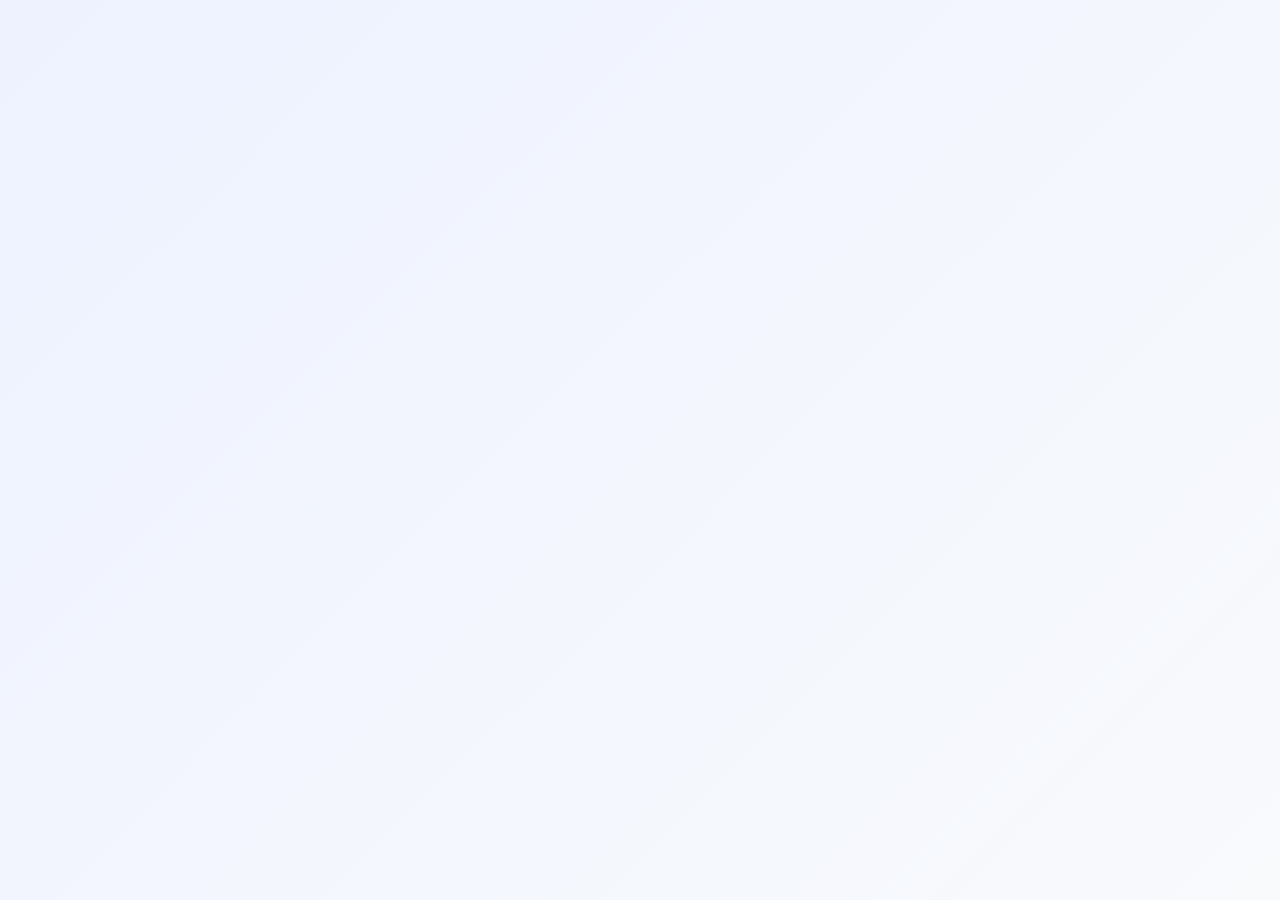
==== index.html @ cfef335a "JS & UI optimizations" ====
<!DOCTYPE html>
<html lang="en">
<head>
  <meta charset="UTF-8">
  <meta name="viewport" content="width=device-width, initial-scale=1.0">
  <meta name="referrer" content="strict-origin-when-cross-origin">
  <meta http-equiv="Content-Security-Policy" content="default-src 'self'; script-src 'self' 'unsafe-inline' https://cdn.jsdelivr.net; style-src 'self' 'unsafe-inline' https://cdn.jsdelivr.net; connect-src 'self' https://hirgkfhklwtbiajpxhaw.supabase.co; img-src 'self' data:; font-src 'self' data:; object-src 'none'; base-uri 'self'; frame-ancestors 'none';">
  <title>PAN Sorter - Entry</title>
  <link rel="stylesheet" href="style.css">
  <link rel="stylesheet" href="https://cdn.jsdelivr.net/npm/flatpickr/dist/flatpickr.min.css">
</head>
<body>

  <div id="authGuard" style="display: none;">
    <nav class="nav">
      <div class="nav-links">
        <a href="quick-entry.html">
          <svg width="18" height="18" viewBox="0 0 24 24" fill="none" stroke="currentColor" stroke-width="2" stroke-linecap="round" stroke-linejoin="round">
            <polygon points="13 2 3 14 12 14 11 22 21 10 12 10 13 2"/>
          </svg>
          Quick Entry
        </a>
        <a href="index.html" class="active">
          <svg width="18" height="18" viewBox="0 0 24 24" fill="none" stroke="currentColor" stroke-width="2" stroke-linecap="round" stroke-linejoin="round">
            <path d="M14 2H6a2 2 0 0 0-2 2v16a2 2 0 0 0 2 2h12a2 2 0 0 0 2-2V8z"/>
            <polyline points="14 2 14 8 20 8"/>
            <line x1="16" y1="13" x2="8" y2="13"/>
            <line x1="16" y1="17" x2="8" y2="17"/>
            <polyline points="10 9 9 9 8 9"/>
          </svg>
          Full Entry
        </a>
        <a href="display.html">
          <svg width="18" height="18" viewBox="0 0 24 24" fill="none" stroke="currentColor" stroke-width="2" stroke-linecap="round" stroke-linejoin="round">
            <path d="M3 3v18h18"/>
            <path d="M7 16v-3"/>
            <path d="M12 16v-7"/>
            <path d="M17 16V8"/>
          </svg>
          Display
        </a>
      </div>
      <button class="nav-logout" id="logoutBtn">
        <svg width="18" height="18" viewBox="0 0 24 24" fill="none" stroke="currentColor" stroke-width="2" stroke-linecap="round" stroke-linejoin="round">
          <path d="M9 21H5a2 2 0 0 1-2-2V5a2 2 0 0 1 2-2h4"/>
          <polyline points="16 17 21 12 16 7"/>
          <line x1="21" y1="12" x2="9" y2="12"/>
        </svg>
        Logout
      </button>
    </nav>

    <div class="container">
      <div class="card">
        <h1 class="card-title">
          <span class="icon-container">
            <svg width="40" height="40" viewBox="0 0 24 24" fill="none" stroke="#4F46E5" stroke-width="2" stroke-linecap="round" stroke-linejoin="round">
              <path d="M14 2H6a2 2 0 0 0-2 2v16a2 2 0 0 0 2 2h12a2 2 0 0 0 2-2V8z"/>
              <polyline points="14 2 14 8 20 8"/>
              <path d="m12 18 4-4"/>
              <path d="m9 15 3 3-3 3-3-3z"/>
            </svg>
          </span>
          <span class="title-group">
            <span class="title-main">New Entry</span>
            <span class="title-sub">Enter PAN details below</span>
          </span>
        </h1>

        <form id="entryForm">
          <div class="form-row">
            <div class="form-group autocomplete-group">
              <label for="panNumber">PAN Number</label>
              <div class="input-icon-wrapper">
                <svg class="input-icon" width="20" height="20" viewBox="0 0 24 24" fill="none" stroke="currentColor" stroke-width="2" stroke-linecap="round" stroke-linejoin="round">
                  <rect x="1" y="4" width="22" height="16" rx="2" ry="2"/>
                  <line x1="1" y1="10" x2="23" y2="10"/>
                </svg>
                <input type="text" id="panNumber" placeholder="ABCDE1234F" maxlength="10" required autocomplete="off">
              </div>
              <div id="panDropdown" class="autocomplete-dropdown"></div>
            </div>
            <div class="form-group">
              <label for="name">Organization / Individual Name</label>
              <div class="input-icon-wrapper">
                <svg class="input-icon" width="20" height="20" viewBox="0 0 24 24" fill="none" stroke="currentColor" stroke-width="2" stroke-linecap="round" stroke-linejoin="round">
                  <path d="M6 22V4a2 2 0 0 1 2-2h8a2 2 0 0 1 2 2v18Z"/>
                  <path d="M6 12H4a2 2 0 0 0-2 2v6a2 2 0 0 0 2 2h2"/>
                  <path d="M18 9h2a2 2 0 0 1 2 2v9a2 2 0 0 1-2 2h-2"/>
                  <path d="M10 6h4"/>
                  <path d="M10 10h4"/>
                  <path d="M10 14h4"/>
                  <path d="M10 18h4"/>
                </svg>
                <input type="text" id="name" placeholder="Full name or organization" required>
              </div>
            </div>
          </div>

          <div class="form-row">
            <div class="form-group">
              <label for="date">Date of Entry</label>
              <div class="input-icon-wrapper">
                <svg class="input-icon" width="20" height="20" viewBox="0 0 24 24" fill="none" stroke="currentColor" stroke-width="2" stroke-linecap="round" stroke-linejoin="round">
                  <path d="M8 2v4"/>
                  <path d="M16 2v4"/>
                  <rect x="3" y="4" width="18" height="18" rx="2"/>
                  <path d="M3 10h18"/>
                  <path d="M8 14h.01"/>
                  <path d="M12 14h.01"/>
                  <path d="M16 14h.01"/>
                  <path d="M8 18h.01"/>
                  <path d="M12 18h.01"/>
                  <path d="M16 18h.01"/>
                </svg>
                <input type="text" id="date" placeholder="16/07/2026" required>
                <button type="button" id="dateToggle" class="input-icon-right" aria-label="Toggle calendar">
                  <svg width="20" height="20" viewBox="0 0 24 24" fill="none" stroke="currentColor" stroke-width="2" stroke-linecap="round" stroke-linejoin="round">
                    <polyline points="6 9 12 15 18 9"/>
                  </svg>
                </button>
              </div>
            </div>
            <div class="form-group">
              <label for="amount">Amount (₹)</label>
              <div class="input-icon-wrapper">
                <svg class="input-icon" width="20" height="20" viewBox="0 0 24 24" fill="none" stroke="currentColor" stroke-width="2" stroke-linecap="round" stroke-linejoin="round">
                  <circle cx="12" cy="12" r="10"/>
                  <path d="M8 8h8"/>
                  <path d="M8 14h5"/>
                  <path d="M11 8v8"/>
                </svg>
                <input type="number" id="amount" placeholder="0.00" min="0" step="0.01" required>
              </div>
              <span class="field-hint">Amount in INR (₹)</span>
            </div>
          </div>

          <div class="form-row">
            <div class="form-group">
              <label for="taxAmount">Tax (%)</label>
              <div class="input-icon-wrapper">
                <svg class="input-icon" width="20" height="20" viewBox="0 0 24 24" fill="none" stroke="currentColor" stroke-width="2" stroke-linecap="round" stroke-linejoin="round">
                  <path d="M4 2v20l2-1 2 1 2-1 2 1 2-1 2 1 2-1 2 1V2l-2 1-2-1-2 1-2-1-2 1-2-1-2 1Z"/>
                  <path d="M8 7h8"/>
                  <path d="M8 11h5"/>
                  <path d="M8 15h2"/>
                </svg>
                <input type="number" id="taxAmount" placeholder="0.00" min="0" step="0.01" required>
              </div>
            </div>
            <div class="form-group">
              <label for="deductionPercent">Deduction (%)</label>
              <div class="input-icon-wrapper">
                <svg class="input-icon" width="20" height="20" viewBox="0 0 24 24" fill="none" stroke="currentColor" stroke-width="2" stroke-linecap="round" stroke-linejoin="round">
                  <circle cx="12" cy="12" r="10"/>
                  <path d="m15 9-6 6"/>
                  <path d="M9.5 9.5h.01"/>
                  <path d="M14.5 14.5h.01"/>
                </svg>
                <input type="number" id="deductionPercent" placeholder="0" min="0" max="100" step="0.01" required>
              </div>
              <span class="field-hint">Percentage value</span>
            </div>
          </div>

          <button type="submit" class="btn btn-primary" id="submitBtn" style="margin-top: 0.5rem;">
            <svg width="20" height="20" viewBox="0 0 24 24" fill="none" stroke="currentColor" stroke-width="2" stroke-linecap="round" stroke-linejoin="round">
              <path d="M19 21H5a2 2 0 0 1-2-2V5a2 2 0 0 1 2-2h11l5 5v11a2 2 0 0 1-2 2z"/>
              <polyline points="17 21 17 13 7 13 7 21"/>
              <polyline points="7 3 7 8 15 8"/>
            </svg>
            Submit Entry
          </button>
        </form>
      </div>
    </div>

    <div id="toast" class="toast"></div>
  </div>

  <script src="https://cdn.jsdelivr.net/npm/flatpickr"></script>
  <script type="module">
    import { supabase } from './supabase-config.js';

    // Auth guard
    const { data: { session } } = await supabase.auth.getSession();
    if (!session) {
      window.location.href = 'login.html?redirect=index.html';
    }

    const form = document.getElementById('entryForm');
    const submitBtn = document.getElementById('submitBtn');
    const toast = document.getElementById('toast');

    document.getElementById('authGuard').style.display = 'block';
    let datePicker = flatpickr('#date', {
      dateFormat: 'd/m/Y',
      allowInput: true,
      disableMobile: true
    });

    document.getElementById('dateToggle').addEventListener('click', function () {
      datePicker.toggle();
    });

    const panInput = document.getElementById('panNumber');
    const nameInput = document.getElementById('name');
    const panDropdown = document.getElementById('panDropdown');

    let debounceTimer;
    let selectedFromDropdown = false;
    const nameCache = {};

    function cacheEntry(pan, name) {
      nameCache[pan.toUpperCase()] = name;
    }

    async function fetchSuggestions(text) {
      const { data } = await supabase
        .from('entries')
        .select('pan_number, name')
        .ilike('pan_number', `%${text}%`)
        .order('pan_number', { ascending: true })
        .limit(10);

      const items = data || [];
      items.forEach(function (item) {
        cacheEntry(item.pan_number, item.name);
      });

      return items;
    }

    function renderDropdown(items) {
      if (items.length === 0) {
        panDropdown.classList.remove('show');
        return;
      }

      let html = '';
      items.forEach(function (item) {
        cacheEntry(item.pan_number, item.name);
        html += '<div class="dropdown-item" data-pan="' + item.pan_number + '" data-name="' + escapeHtml(item.name) + '">';
        html += '<span class="dropdown-pan">' + item.pan_number + '</span>';
        html += '<span class="dropdown-name">' + escapeHtml(item.name) + '</span>';
        html += '</div>';
      });

      panDropdown.innerHTML = html;
      panDropdown.classList.add('show');
    }

    panInput.addEventListener('input', function () {
      clearTimeout(debounceTimer);
      selectedFromDropdown = false;

      const text = panInput.value.trim().toUpperCase();
      panInput.value = text;

      if (!text) {
        panDropdown.classList.remove('show');
        return;
      }

      debounceTimer = setTimeout(async function () {
        const items = await fetchSuggestions(text);
        renderDropdown(items);
      }, 200);
    });

    panDropdown.addEventListener('mousedown', function (e) {
      const item = e.target.closest('.dropdown-item');
      if (!item) return;

      e.preventDefault();

      selectedFromDropdown = true;
      panInput.value = item.dataset.pan;
      nameInput.value = item.dataset.name;
      panDropdown.classList.remove('show');

      nameInput.focus();
    });

    panInput.addEventListener('blur', function () {
      setTimeout(function () {
        panDropdown.classList.remove('show');
      }, 200);

      if (selectedFromDropdown) return;

      const pan = panInput.value.trim().toUpperCase();
      if (!pan) return;

      panInput.value = pan;

      if (!isValidPAN(pan)) return;

      if (nameCache[pan]) {
        nameInput.value = nameCache[pan];
        return;
      }

      supabase
        .from('entries')
        .select('name')
        .eq('pan_number', pan)
        .order('created_at', { ascending: false })
        .limit(1)
        .then(function ({ data }) {
          if (data && data.length > 0) {
            const fetchedName = data[0].name;
            nameInput.value = fetchedName;
            cacheEntry(pan, fetchedName);
          }
        });
    });

    panInput.addEventListener('keydown', function (e) {
      if (e.key === 'Escape') {
        panDropdown.classList.remove('show');
      }
    });

    document.addEventListener('click', function (e) {
      if (!e.target.closest('.autocomplete-group')) {
        panDropdown.classList.remove('show');
      }
    });

    function escapeHtml(text) {
      const div = document.createElement('div');
      div.textContent = text;
      return div.innerHTML;
    }

    function showToast(message, type) {
      toast.textContent = message;
      toast.className = 'toast ' + type + ' show';
      setTimeout(function () {
        toast.classList.remove('show');
      }, 3000);
    }

    function setLoading(isLoading) {
      if (isLoading) {
        submitBtn.disabled = true;
        submitBtn.innerHTML = '<span class="spinner"></span> Submitting...';
      } else {
        submitBtn.disabled = false;
        submitBtn.innerHTML = 'Submit Entry';
      }
    }

    function isValidPAN(pan) {
      return /^[A-Z]{5}[0-9]{4}[A-Z]{1}$/.test(pan.toUpperCase());
    }

    form.addEventListener('submit', async function (e) {
      e.preventDefault();

      const pan = document.getElementById('panNumber').value.trim().toUpperCase();
      const name = document.getElementById('name').value.trim();
      const date = document.getElementById('date').value;
      const dateParts = date.split('/');
      const dbDate = dateParts.length === 3 ? dateParts[2] + '-' + dateParts[1] + '-' + dateParts[0] : date;
      const amount = parseFloat(document.getElementById('amount').value);
      const taxAmount = parseFloat(document.getElementById('taxAmount').value);
      const deductionPercent = parseFloat(document.getElementById('deductionPercent').value);

      if (!isValidPAN(pan)) {
        showToast('Invalid PAN format. Expected: 5 letters + 4 digits + 1 letter (e.g. ABCDE1234F)', 'error');
        return;
      }

      if (!name) {
        showToast('Please enter a name.', 'error');
        return;
      }

      if (!date) {
        showToast('Please select a date.', 'error');
        return;
      }

      if (isNaN(amount) || amount < 0) {
        showToast('Please enter a valid amount.', 'error');
        return;
      }

      if (isNaN(taxAmount) || taxAmount < 0) {
        showToast('Please enter a valid tax amount.', 'error');
        return;
      }

      if (isNaN(deductionPercent) || deductionPercent < 0 || deductionPercent > 100) {
        showToast('Deduction % must be between 0 and 100.', 'error');
        return;
      }

      setLoading(true);

      const { data: skeletons } = await supabase
        .from('entries')
        .select('id')
        .is('date', null)
        .eq('pan_number', pan)
        .order('created_at', { ascending: false })
        .limit(1);

      let error;
      if (skeletons && skeletons.length > 0) {
        ({ error } = await supabase
          .from('entries')
          .update({ date: dbDate, amount: amount, tax_amount: taxAmount, deduction_percentage: deductionPercent })
          .eq('id', skeletons[0].id));
      } else {
        ({ error } = await supabase
          .from('entries')
          .insert({ pan_number: pan, name: name, date: dbDate, amount: amount, tax_amount: taxAmount, deduction_percentage: deductionPercent }));
      }

      setLoading(false);

      if (error) {
        console.error('Error adding entry:', error);
        showToast('Failed to save: ' + error.message, 'error');
      } else {
        cacheEntry(pan, name);
        showToast('Entry saved successfully!', 'success');
        form.reset();
        datePicker.setDate(new Date());
      }
    });

    document.getElementById('logoutBtn').addEventListener('click', async function () {
      await supabase.auth.signOut();
      window.location.href = 'login.html';
    });
  </script>
</body>
</html>
---- style.css ----
* {
  margin: 0;
  padding: 0;
  box-sizing: border-box;
}

body {
  font-family: 'Segoe UI', system-ui, -apple-system, sans-serif;
  background: linear-gradient(135deg, #eef2ff 0%, #f8fafc 100%);
  min-height: 100vh;
  color: #1e293b;
  padding: 2rem;
}

.nav {
  max-width: 900px;
  margin: 0 auto 2rem;
  display: flex;
  gap: 1rem;
  align-items: center;
  flex-wrap: wrap;
}

.nav-links {
  display: flex;
  gap: 1rem;
  margin: 0 auto;
}

.nav-logout {
  display: inline-flex;
  align-items: center;
  gap: 6px;
  padding: 0.5rem 1.25rem;
  border-radius: 8px;
  font-weight: 600;
  font-size: 0.9rem;
  color: #dc2626;
  background: #fff;
  border: 1.5px solid #fecaca;
  text-decoration: none;
  cursor: pointer;
  transition: all 0.2s;
  font-family: inherit;
}

.nav-logout:hover {
  background: #fef2f2;
  border-color: #dc2626;
}

.nav a {
  text-decoration: none;
  padding: 0.75rem 2rem;
  border-radius: 8px;
  font-weight: 600;
  font-size: 0.95rem;
  transition: all 0.2s;
  display: inline-flex;
  align-items: center;
  gap: 8px;
}

.nav a.active {
  background: #4f46e5;
  color: #fff;
  box-shadow: 0 2px 8px rgba(79, 70, 229, 0.3);
}

.nav a:not(.active) {
  background: #fff;
  color: #4f46e5;
  border: 1px solid #e2e8f0;
}

.nav a:not(.active):hover {
  border-color: #4f46e5;
  background: #f8f7ff;
}

.nav a svg,
.nav-logout svg {
  width: 18px;
  height: 18px;
  stroke: currentColor;
  stroke-width: 2;
  fill: none;
  stroke-linecap: round;
  stroke-linejoin: round;
  flex-shrink: 0;
}

.container {
  max-width: 900px;
  margin: 0 auto;
}

.card {
  background: #fff;
  border-radius: 16px;
  box-shadow: 0 4px 24px rgba(0, 0, 0, 0.06);
  padding: 2.5rem;
}

.card h1 {
  font-size: 1.75rem;
  font-weight: 700;
  margin-bottom: 0.5rem;
  color: #0f172a;
}

.card .subtitle {
  color: #64748b;
  margin-bottom: 2rem;
  font-size: 0.95rem;
  padding-left: 76px;
}

.card .card-title {
  display: flex;
  align-items: flex-start;
  gap: 20px;
  margin-bottom: 35px;
}

.title-group {
  display: flex;
  flex-direction: column;
}

.title-sub {
  font-size: 0.95rem;
  color: #64748b;
  font-weight: 400;
  margin-top: 2px;
}

.icon-container {
  width: 56px;
  height: 56px;
  border-radius: 18px;
  background: #F3F0FF;
  display: flex;
  align-items: center;
  justify-content: center;
  flex-shrink: 0;
}

.icon-container svg {
  width: 40px;
  height: 40px;
  stroke: #4F46E5;
  stroke-width: 2;
  fill: none;
  stroke-linecap: round;
  stroke-linejoin: round;
}

.input-icon-wrapper {
  position: relative;
  display: flex;
  align-items: center;
}

.field-hint {
  display: block;
  font-size: 0.8rem;
  color: #94A3B8;
  margin-top: 4px;
  font-weight: 400;
}

.input-icon-wrapper .input-icon {
  position: absolute;
  left: 14px;
  top: 50%;
  transform: translateY(-50%);
  width: 20px;
  height: 20px;
  color: #94A3B8;
  stroke: #94A3B8;
  stroke-width: 2.5;
  fill: none;
  stroke-linecap: round;
  stroke-linejoin: round;
  pointer-events: none;
  flex-shrink: 0;
  z-index: 1;
}

.form-group .input-icon-wrapper input {
  padding-left: 52px;
}

.input-icon-right {
  position: absolute;
  right: 14px;
  top: 50%;
  transform: translateY(-50%);
  cursor: pointer;
  display: flex;
  align-items: center;
  justify-content: center;
  background: none;
  border: none;
  padding: 0;
  z-index: 1;
  color: #94A3B8;
}

.form-group .input-icon-wrapper input#date {
  padding-right: 42px;
}

.form-group {
  margin-bottom: 1.5rem;
}

.form-group label {
  display: block;
  font-weight: 600;
  font-size: 0.9rem;
  margin-bottom: 0.4rem;
  color: #334155;
}

.form-group input {
  width: 100%;
  padding: 0.75rem 1rem;
  border: 1.5px solid #e2e8f0;
  border-radius: 8px;
  font-size: 1rem;
  transition: border-color 0.2s, box-shadow 0.2s;
  outline: none;
  background: #fafbfc;
}

.form-group input:focus {
  border-color: #4f46e5;
  box-shadow: 0 0 0 3px rgba(79, 70, 229, 0.1);
  background: #fff;
}

.form-row {
  display: grid;
  grid-template-columns: 1fr 1fr;
  gap: 1.5rem;
}

.btn {
  display: inline-flex;
  align-items: center;
  gap: 0.5rem;
  padding: 0.75rem 1.75rem;
  border: none;
  border-radius: 8px;
  font-weight: 600;
  font-size: 0.95rem;
  cursor: pointer;
  transition: all 0.2s;
  text-decoration: none;
}

.btn-primary {
  background: #4f46e5;
  color: #fff;
}

.btn-primary:hover {
  background: #4338ca;
  box-shadow: 0 4px 12px rgba(79, 70, 229, 0.3);
  transform: translateY(-1px);
}

.btn-primary:active {
  transform: translateY(0);
}

.btn-success {
  background: #059669;
  color: #fff;
}

.btn-success:hover {
  background: #047857;
  box-shadow: 0 4px 12px rgba(5, 150, 105, 0.3);
}

.btn-danger {
  background: #dc2626;
  color: #fff;
}

.btn-danger:hover {
  background: #b91c1c;
}

.btn-outline {
  background: transparent;
  color: #4f46e5;
  border: 1.5px solid #4f46e5;
}

.btn-outline:hover {
  background: #f8f7ff;
}

.btn-sm {
  padding: 0.5rem 1rem;
  font-size: 0.85rem;
}

.date-filter {
  display: flex;
  gap: 0.75rem;
  align-items: flex-end;
  flex-wrap: wrap;
  margin-bottom: 1.25rem;
  padding: 1rem 1.25rem;
  background: #f8fafc;
  border-radius: 10px;
  border: 1px solid #e2e8f0;
}

.filter-group {
  display: flex;
  flex-direction: column;
  gap: 0.3rem;
}

.filter-group label {
  font-size: 0.8rem;
  font-weight: 600;
  color: #475569;
}

.filter-group input {
  padding: 0.45rem 0.7rem;
  border: 1.5px solid #e2e8f0;
  border-radius: 7px;
  font-size: 0.88rem;
  outline: none;
  transition: border-color 0.2s;
  background: #fff;
}

.filter-group input:focus {
  border-color: #4f46e5;
  box-shadow: 0 0 0 3px rgba(79, 70, 229, 0.1);
}

.btn-clear {
  background: transparent;
  color: #64748b;
  border: 1.5px solid #cbd5e1;
}

.btn-clear:hover {
  background: #f1f5f9;
  border-color: #94a3b8;
}

.search-bar {
  margin-bottom: 1rem;
}

.search-bar input {
  width: 100%;
  padding: 0.65rem 1rem;
  border: 1.5px solid #e2e8f0;
  border-radius: 8px;
  font-size: 0.95rem;
  outline: none;
  transition: border-color 0.2s;
  background: #fafbfc;
}

.search-bar input:focus {
  border-color: #4f46e5;
  box-shadow: 0 0 0 3px rgba(79, 70, 229, 0.1);
  background: #fff;
}

.actions {
  display: flex;
  gap: 0.75rem;
  flex-wrap: wrap;
  margin-bottom: 1.5rem;
}

.table-wrapper {
  overflow-x: auto;
}

table {
  width: 100%;
  border-collapse: collapse;
  font-size: 0.9rem;
}

thead th {
  background: #f1f5f9;
  text-align: left;
  padding: 0.85rem 1rem;
  font-weight: 600;
  color: #475569;
  border-bottom: 2px solid #e2e8f0;
  white-space: nowrap;
}

.sort-arrows {
  display: inline-flex;
  flex-direction: column;
  vertical-align: middle;
  line-height: 1;
  margin-left: 3px;
  font-size: 10px;
  gap: 0;
}

.sort-arrow {
  cursor: pointer;
  user-select: none;
  opacity: 0.3;
  transition: opacity 0.15s;
  line-height: 1.1;
}

.sort-arrow:hover {
  opacity: 0.7;
}

.sort-arrow.active {
  opacity: 1;
  color: #4f46e5;
}

tbody td {
  padding: 0.85rem 1rem;
  border-bottom: 1px solid #f1f5f9;
  color: #334155;
}

tbody tr:hover {
  background: #f8faff;
}

tbody tr:last-child td {
  border-bottom: none;
}

.text-center {
  text-align: center;
}

.text-muted {
  color: #94a3b8;
}

.empty-state {
  text-align: center;
  padding: 3rem 1rem;
  color: #94a3b8;
}

.empty-state p {
  font-size: 1.1rem;
  margin-top: 0.5rem;
}

.toast {
  position: fixed;
  bottom: 2rem;
  right: 2rem;
  padding: 1rem 1.5rem;
  border-radius: 10px;
  color: #fff;
  font-weight: 500;
  font-size: 0.9rem;
  box-shadow: 0 4px 20px rgba(0, 0, 0, 0.15);
  opacity: 0;
  transform: translateY(20px);
  transition: all 0.3s ease;
  z-index: 1000;
}

.toast.show {
  opacity: 1;
  transform: translateY(0);
}

.toast.success {
  background: #059669;
}

.toast.error {
  background: #dc2626;
}

.autocomplete-group {
  position: relative;
}

.autocomplete-dropdown {
  position: absolute;
  top: 100%;
  left: 0;
  right: 0;
  z-index: 100;
  background: #fff;
  border: 1px solid #e2e8f0;
  border-radius: 0 0 10px 10px;
  box-shadow: 0 8px 24px rgba(0, 0, 0, 0.12);
  max-height: 280px;
  overflow-y: auto;
  display: none;
  margin-top: 2px;
}

.autocomplete-dropdown.show {
  display: block;
}

.dropdown-item {
  padding: 0.7rem 1rem;
  cursor: pointer;
  display: flex;
  justify-content: space-between;
  align-items: center;
  gap: 0.5rem;
  transition: background 0.15s;
  border-bottom: 1px solid #f1f5f9;
}

.dropdown-item:last-child {
  border-bottom: none;
  border-radius: 0 0 10px 10px;
}

.dropdown-item:hover {
  background: #f0efff;
}

.dropdown-pan {
  font-weight: 600;
  font-size: 0.9rem;
  color: #1e293b;
  font-family: 'Courier New', monospace;
  letter-spacing: 0.5px;
}

.dropdown-name {
  font-size: 0.85rem;
  color: #64748b;
  overflow: hidden;
  text-overflow: ellipsis;
  white-space: nowrap;
  max-width: 55%;
  text-align: right;
}

.upload-zone {
  border: 2px dashed #cbd5e1;
  border-radius: 12px;
  padding: 2.5rem 2rem;
  text-align: center;
  cursor: pointer;
  transition: all 0.2s;
  background: #fafbfc;
  margin-bottom: 1.5rem;
}

.upload-zone:hover,
.upload-zone.dragover {
  border-color: #4f46e5;
  background: #f0efff;
}

.upload-zone.has-file {
  border-color: #059669;
  background: #f0fdf4;
}

.upload-zone-icon {
  font-size: 2.5rem;
  margin-bottom: 0.5rem;
  display: block;
}

.upload-zone-text {
  font-size: 1rem;
  font-weight: 600;
  color: #334155;
}

.upload-zone-hint {
  font-size: 0.85rem;
  color: #94a3b8;
  margin-top: 0.3rem;
}

.import-stats {
  display: flex;
  gap: 1rem;
  flex-wrap: wrap;
  margin-bottom: 1rem;
}

.stat-badge {
  padding: 0.4rem 0.9rem;
  border-radius: 20px;
  font-size: 0.85rem;
  font-weight: 600;
}

.stat-badge.valid {
  background: #dcfce7;
  color: #166534;
}

.stat-badge.invalid {
  background: #fef2f2;
  color: #991b1b;
}

.stat-badge.total {
  background: #eef2ff;
  color: #4338ca;
}

.import-actions {
  display: flex;
  gap: 0.75rem;
  flex-wrap: wrap;
  margin-top: 1rem;
}

.import-row-valid {
  color: #166534;
  font-weight: 500;
}

.import-row-invalid {
  color: #991b1b;
}

.import-row-invalid td {
  background: #fef2f2;
}

.import-row-duplicate td {
  background: #fef9c3;
}

.stat-badge.duplicate {
  background: #fef9c3;
  color: #854d0e;
}

.search-highlight {
  background: #fef08a;
  color: #1e293b;
  padding: 0.08em 0.15em;
  border-radius: 2px;
  font-weight: 600;
}

.edit-toggle {
  margin-bottom: 0.75rem;
}

.display-edit-actions {
  display: flex;
  gap: 0.75rem;
  flex-wrap: wrap;
  margin-bottom: 1rem;
}

.edit-input {
  width: 100%;
  min-width: 60px;
  padding: 0.25rem 0.4rem;
  border: none;
  border-bottom: 2px solid #4f46e5;
  font-size: 0.85rem;
  outline: none;
  background: transparent;
  font-family: inherit;
  box-sizing: border-box;
}

.edit-input:focus {
  background: #f0efff;
}

.trash-btn {
  background: none;
  border: none;
  cursor: pointer;
  font-size: 1.15rem;
  padding: 0.2rem 0.3rem;
  border-radius: 4px;
  transition: all 0.15s;
  opacity: 0.55;
  line-height: 1;
}

.trash-btn:hover {
  opacity: 1;
  background: #fef2f2;
}

.confirm-bar {
  padding: 0.7rem 1rem;
  background: #fef2f2;
  border: 1px solid #fecaca;
  border-radius: 8px;
  margin-top: 0.75rem;
  display: flex;
  align-items: center;
  gap: 0.75rem;
  font-size: 0.9rem;
  color: #991b1b;
}

.confirm-bar .btn-sm {
  padding: 0.3rem 0.8rem;
  font-size: 0.85rem;
}

.row-select {
  width: 18px;
  height: 18px;
  border-radius: 50%;
  border: 2px solid #94a3b8;
  appearance: none;
  -webkit-appearance: none;
  cursor: pointer;
  display: inline-block;
  vertical-align: middle;
  transition: all 0.15s;
  background: #fff;
}

.row-select:checked {
  border-color: #dc2626;
  background: #dc2626;
  box-shadow: inset 0 0 0 3px #fff;
}

.tr-selected {
  background: #fef2f2 !important;
}

.spinner {
  display: inline-block;
  width: 1.2rem;
  height: 1.2rem;
  border: 2.5px solid rgba(255, 255, 255, 0.3);
  border-top-color: #fff;
  border-radius: 50%;
  animation: spin 0.6s linear infinite;
}

.spinner-dark {
  border-color: rgba(79, 70, 229, 0.2);
  border-top-color: #4f46e5;
}

@keyframes spin {
  to {
    transform: rotate(360deg);
  }
}

@media (max-width: 640px) {
  body {
    padding: 1rem;
  }

  .card {
    padding: 1.5rem;
  }

  .form-row {
    grid-template-columns: 1fr;
    gap: 0;
  }

  .actions {
    flex-direction: column;
  }

  .actions .btn {
    width: 100%;
    justify-content: center;
  }

  table {
    font-size: 0.8rem;
  }

  thead th,
  tbody td {
    padding: 0.6rem 0.6rem;
  }
}
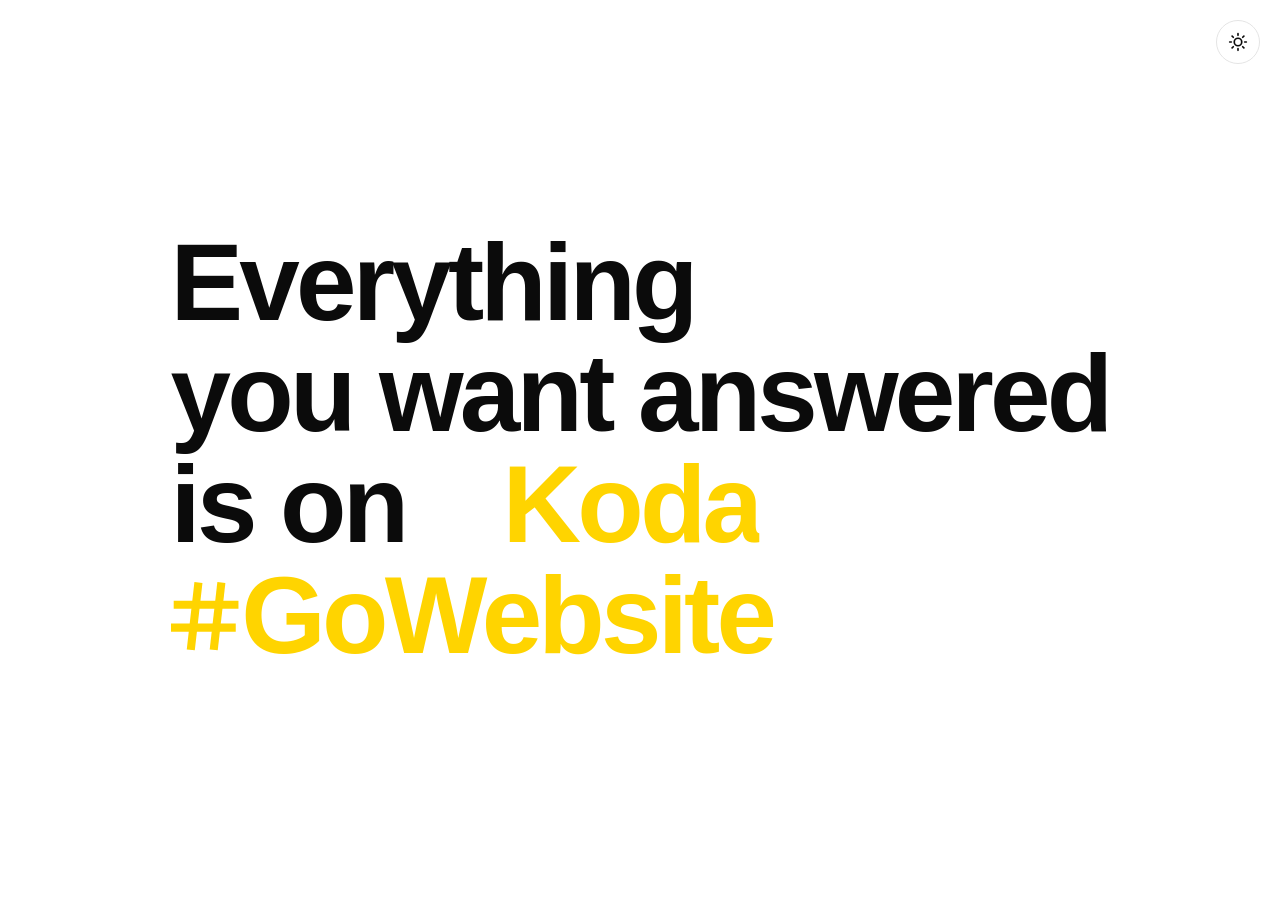
==== commit 967876fe: "Add welcome page, Koda login and Claude-style Koda layout - New welcome page (index.html): "Everythi" ====
--- a/index.html
+++ b/index.html
@@ -4,439 +4,312 @@
   <meta charset="UTF-8">
   <meta name="viewport" content="width=device-width, initial-scale=1.0">
   <meta name="referrer" content="strict-origin-when-cross-origin">
-  <meta http-equiv="Content-Security-Policy" content="default-src 'self'; script-src 'self' 'unsafe-inline' https://cdn.jsdelivr.net; style-src 'self' 'unsafe-inline' https://cdn.jsdelivr.net; connect-src 'self' https://hirgkfhklwtbiajpxhaw.supabase.co; img-src 'self' data:; font-src 'self' data:; object-src 'none'; base-uri 'self'; frame-ancestors 'none';">
-  <title>PAN Sorter - Entry</title>
-  <link rel="stylesheet" href="style.css">
-  <link rel="stylesheet" href="https://cdn.jsdelivr.net/npm/flatpickr/dist/flatpickr.min.css">
+  <meta http-equiv="Content-Security-Policy" content="default-src 'self'; script-src 'self' 'unsafe-inline'; style-src 'self' 'unsafe-inline' https://fonts.googleapis.com; font-src 'self' https://fonts.gstatic.com; img-src 'self' data:; connect-src 'self'; object-src 'none'; base-uri 'self'; frame-ancestors 'none';">
+  <title>Koda - Everything you want answered</title>
+  <link rel="icon" type="image/png" href="koda-logo.png">
+  <script src="koda-transition.js"></script>
+  <link rel="stylesheet" href="https://fonts.googleapis.com/css2?family=Space+Grotesk:wght@500;700&display=swap">
+  <style>
+    :root {
+      --bg: #ffffff;
+      --text: #0b0b0b;
+      --muted: #8a8a8a;
+      --neon: #ffd400;
+      --toggle-border: #e4e4e4;
+      --ring-opacity: 0.22;
+      --ring-glow: none;
+    }
+
+    :root[data-theme="dark"] {
+      --bg: #000000;
+      --text: #f5f5f5;
+      --muted: #7a7a7a;
+      --neon: #ffd400;
+      --toggle-border: #262626;
+      --ring-opacity: 0.45;
+      --ring-glow: none;
+    }
+
+    * { margin: 0; padding: 0; box-sizing: border-box; }
+
+    html, body { height: 100%; }
+
+    body {
+      background: var(--bg);
+      color: var(--text);
+      font-family: 'Space Grotesk', 'Segoe UI', sans-serif;
+      display: flex;
+      align-items: center;
+      justify-content: center;
+      overflow: hidden;
+      transition: background 0.35s ease, color 0.35s ease;
+    }
+
+    .theme-toggle {
+      position: fixed;
+      top: 20px;
+      right: 20px;
+      width: 44px;
+      height: 44px;
+      border-radius: 50%;
+      border: 1px solid var(--toggle-border);
+      background: transparent;
+      color: var(--text);
+      display: grid;
+      place-items: center;
+      cursor: pointer;
+      transition: border-color 0.35s, transform 0.2s;
+      z-index: 10;
+    }
+
+    .theme-toggle:hover { transform: rotate(20deg); }
+    .theme-toggle svg { grid-area: 1 / 1; transition: opacity 0.3s, transform 0.4s; }
+    .theme-toggle .moon { opacity: 0; transform: rotate(-90deg) scale(0.6); }
+    :root[data-theme="dark"] .theme-toggle .sun { opacity: 0; transform: rotate(90deg) scale(0.6); }
+    :root[data-theme="dark"] .theme-toggle .moon { opacity: 1; transform: none; }
+
+    /* Background: neon rings rippling out from the middle, forever */
+    .rings {
+      position: fixed;
+      inset: 0;
+      overflow: hidden;
+      pointer-events: none;
+      z-index: 0;
+      transition: opacity 0.4s ease;
+    }
+
+    .rings span {
+      position: absolute;
+      left: 50%;
+      top: 50%;
+      width: 130vmax;
+      height: 130vmax;
+      margin: -65vmax 0 0 -65vmax;
+      border-radius: 50%;
+      border: 1.5px solid var(--neon);
+      box-shadow: var(--ring-glow);
+      opacity: 0;
+      transform: scale(0.04);
+      animation: ripple 12s linear infinite;
+    }
+
+    .rings span:nth-child(2) { animation-delay: -3s; }
+    .rings span:nth-child(3) { animation-delay: -6s; }
+    .rings span:nth-child(4) { animation-delay: -9s; }
+
+    @keyframes ripple {
+      0% { transform: scale(0.04); opacity: 0; }
+      12% { opacity: var(--ring-opacity); }
+      100% { transform: scale(1); opacity: 0; }
+    }
+
+    .k-leaving .rings { opacity: 0; }
+
+    .hero {
+      position: relative;
+      z-index: 1;
+      padding: 0 8vw;
+      font-weight: 700;
+      font-size: clamp(2.6rem, 8.5vw, 7rem);
+      line-height: 1.02;
+      letter-spacing: -0.035em;
+    }
+
+    .line {
+      display: block;
+      animation: rise 0.9s cubic-bezier(0.2, 0.7, 0.2, 1) both;
+      animation-delay: calc(var(--i) * 110ms + 100ms);
+    }
+
+    .line.half { display: inline-block; }
+
+    @keyframes rise {
+      from { opacity: 0; transform: translateY(40px); filter: blur(10px); }
+      to { opacity: 1; transform: none; filter: none; }
+    }
+
+    .plain, .tag {
+      display: inline-block;
+      transition: opacity 0.45s ease, transform 0.55s cubic-bezier(0.6, 0, 0.3, 1), filter 0.45s ease, text-shadow 0.3s ease;
+    }
+
+    .tag {
+      position: relative;
+      color: var(--neon);
+      text-decoration: none;
+      cursor: pointer;
+      white-space: nowrap;
+    }
+
+    /* The # draws itself stroke by stroke, then the word slides out from behind it */
+    .hash {
+      display: inline-block;
+      width: 0.62em;
+      height: 0.72em;
+      margin-right: 0.03em;
+      vertical-align: -0.02em;
+      overflow: visible;
+    }
+
+    .hash line {
+      stroke: currentColor;
+      stroke-width: 12;
+      stroke-linecap: square;
+      stroke-dasharray: 1;
+      stroke-dashoffset: 0;
+    }
+
+    .tag.draw .hash line {
+      stroke-dashoffset: 1;
+      animation: draw-stroke 0.32s cubic-bezier(0.6, 0, 0.3, 1) forwards;
+      animation-delay: calc(var(--base, 0s) + var(--n) * 0.14s);
+    }
+
+    @keyframes draw-stroke { to { stroke-dashoffset: 0; } }
+
+    /* #Koda: the # keeps writing itself - draw, hold, wipe away, draw again */
+    .tag.loop .hash line {
+      animation: hash-loop 3.4s cubic-bezier(0.6, 0, 0.3, 1) infinite both;
+      animation-delay: calc(var(--base) + var(--n) * 0.14s);
+    }
+
+    @keyframes hash-loop {
+      0% { stroke-dashoffset: 1; }
+      13% { stroke-dashoffset: 0; }
+      74% { stroke-dashoffset: 0; }
+      88% { stroke-dashoffset: -1; }
+      100% { stroke-dashoffset: -1; }
+    }
+
+    .word { display: inline-block; }
+
+    .tag.intro .word {
+      clip-path: inset(0 100% 0 0);
+      transform: translateX(-0.35em);
+      animation: word-out 0.55s cubic-bezier(0.2, 0.7, 0.2, 1) forwards;
+      animation-delay: calc(var(--base) + 0.6s);
+    }
+
+    @keyframes word-out { to { clip-path: inset(0 0 0 0); transform: none; } }
+
+    /* Underline: always on #Koda (drawn after the word appears), on hover for #GoWebsite */
+    .tag::after {
+      content: '';
+      position: absolute;
+      left: 0;
+      right: 0;
+      bottom: -0.06em;
+      height: 0.075em;
+      background: currentColor;
+      transform: scaleX(0);
+      transform-origin: left;
+      transition: transform 0.35s cubic-bezier(0.6, 0, 0.3, 1);
+    }
+
+    /* #Koda's underline writes and wipes in step with its #, just behind it */
+    .tag.koda::after {
+      animation: underline-loop 3.4s cubic-bezier(0.6, 0, 0.3, 1) infinite both;
+      animation-delay: calc(var(--base) + 0.75s);
+    }
+
+    .tag:hover::after { transform: scaleX(1); }
+
+    @keyframes underline-loop {
+      0% { transform: scaleX(0); transform-origin: left; }
+      13% { transform: scaleX(1); transform-origin: left; }
+      74% { transform: scaleX(1); transform-origin: right; }
+      88% { transform: scaleX(0); transform-origin: right; }
+      100% { transform: scaleX(0); transform-origin: right; }
+    }
+    .tag:focus-visible { outline: 3px solid var(--neon); outline-offset: 6px; border-radius: 6px; }
+
+    /* Leaving: everything except the clicked tag floats up and blurs away, one after another */
+    .k-leaving .plain, .k-leaving .tag:not(.k-chosen) {
+      opacity: 0;
+      transform: translateY(-28px);
+      filter: blur(12px);
+      transition-delay: calc(var(--i) * 70ms);
+    }
+
+    .k-leaving .tag.k-chosen {
+      transform: scale(1.08);
+      color: var(--neon);
+    }
+
+    /* As the neon ring sweeps out, the chosen tag dissolves into it */
+    .k-wiping .tag.k-chosen {
+      opacity: 0;
+      transform: scale(1.3);
+      filter: blur(8px);
+      transition-duration: 0.4s;
+    }
+
+    .k-leaving .theme-toggle { opacity: 0; transition: opacity 0.3s; }
+
+    /* Phones: bigger text spread over the whole screen */
+    @media (max-width: 640px) {
+      body { align-items: stretch; justify-content: stretch; }
+
+      .hero {
+        width: 100%;
+        height: 100%;
+        display: flex;
+        flex-direction: column;
+        justify-content: space-between;
+        padding: 18px 20px 18px;
+        font-size: 15vw;
+        line-height: 1;
+      }
+
+      .line.half { display: block; }
+      .theme-toggle { top: 14px; right: 14px; width: 42px; height: 42px; }
+    }
+
+    @media (prefers-reduced-motion: reduce) {
+      .line { animation: none; }
+      .tag.draw .hash line, .tag.loop .hash line, .tag.intro .word { animation: none; stroke-dashoffset: 0; clip-path: none; transform: none; }
+      .tag.koda::after { animation: none; transform: scaleX(1); }
+      .rings { display: none; }
+    }
+  </style>
 </head>
 <body>
-
-  <div id="authGuard" style="display: none;">
-    <nav class="nav">
-      <div class="nav-links">
-        <a href="quick-entry.html">
-          <svg width="18" height="18" viewBox="0 0 24 24" fill="none" stroke="currentColor" stroke-width="2" stroke-linecap="round" stroke-linejoin="round">
-            <polygon points="13 2 3 14 12 14 11 22 21 10 12 10 13 2"/>
-          </svg>
-          Quick Entry
-        </a>
-        <a href="index.html" class="active">
-          <svg width="18" height="18" viewBox="0 0 24 24" fill="none" stroke="currentColor" stroke-width="2" stroke-linecap="round" stroke-linejoin="round">
-            <path d="M14 2H6a2 2 0 0 0-2 2v16a2 2 0 0 0 2 2h12a2 2 0 0 0 2-2V8z"/>
-            <polyline points="14 2 14 8 20 8"/>
-            <line x1="16" y1="13" x2="8" y2="13"/>
-            <line x1="16" y1="17" x2="8" y2="17"/>
-            <polyline points="10 9 9 9 8 9"/>
-          </svg>
-          Full Entry
-        </a>
-        <a href="display.html">
-          <svg width="18" height="18" viewBox="0 0 24 24" fill="none" stroke="currentColor" stroke-width="2" stroke-linecap="round" stroke-linejoin="round">
-            <path d="M3 3v18h18"/>
-            <path d="M7 16v-3"/>
-            <path d="M12 16v-7"/>
-            <path d="M17 16V8"/>
-          </svg>
-          Display
-        </a>
-      </div>
-      <button class="nav-logout" id="logoutBtn">
-        <svg width="18" height="18" viewBox="0 0 24 24" fill="none" stroke="currentColor" stroke-width="2" stroke-linecap="round" stroke-linejoin="round">
-          <path d="M9 21H5a2 2 0 0 1-2-2V5a2 2 0 0 1 2-2h4"/>
-          <polyline points="16 17 21 12 16 7"/>
-          <line x1="21" y1="12" x2="9" y2="12"/>
-        </svg>
-        Logout
-      </button>
-    </nav>
-
-    <div class="container">
-      <div class="card">
-        <h1 class="card-title">
-          <span class="icon-container">
-            <svg width="40" height="40" viewBox="0 0 24 24" fill="none" stroke="#4F46E5" stroke-width="2" stroke-linecap="round" stroke-linejoin="round">
-              <path d="M14 2H6a2 2 0 0 0-2 2v16a2 2 0 0 0 2 2h12a2 2 0 0 0 2-2V8z"/>
-              <polyline points="14 2 14 8 20 8"/>
-              <path d="m12 18 4-4"/>
-              <path d="m9 15 3 3-3 3-3-3z"/>
-            </svg>
-          </span>
-          <span class="title-group">
-            <span class="title-main">New Entry</span>
-            <span class="title-sub">Enter PAN details below</span>
-          </span>
-        </h1>
-
-        <form id="entryForm">
-          <div class="form-row">
-            <div class="form-group autocomplete-group">
-              <label for="panNumber">PAN Number</label>
-              <div class="input-icon-wrapper">
-                <svg class="input-icon" width="20" height="20" viewBox="0 0 24 24" fill="none" stroke="currentColor" stroke-width="2" stroke-linecap="round" stroke-linejoin="round">
-                  <rect x="1" y="4" width="22" height="16" rx="2" ry="2"/>
-                  <line x1="1" y1="10" x2="23" y2="10"/>
-                </svg>
-                <input type="text" id="panNumber" placeholder="ABCDE1234F" maxlength="10" required autocomplete="off">
-              </div>
-              <div id="panDropdown" class="autocomplete-dropdown"></div>
-            </div>
-            <div class="form-group">
-              <label for="name">Organization / Individual Name</label>
-              <div class="input-icon-wrapper">
-                <svg class="input-icon" width="20" height="20" viewBox="0 0 24 24" fill="none" stroke="currentColor" stroke-width="2" stroke-linecap="round" stroke-linejoin="round">
-                  <path d="M6 22V4a2 2 0 0 1 2-2h8a2 2 0 0 1 2 2v18Z"/>
-                  <path d="M6 12H4a2 2 0 0 0-2 2v6a2 2 0 0 0 2 2h2"/>
-                  <path d="M18 9h2a2 2 0 0 1 2 2v9a2 2 0 0 1-2 2h-2"/>
-                  <path d="M10 6h4"/>
-                  <path d="M10 10h4"/>
-                  <path d="M10 14h4"/>
-                  <path d="M10 18h4"/>
-                </svg>
-                <input type="text" id="name" placeholder="Full name or organization" required>
-              </div>
-            </div>
-          </div>
-
-          <div class="form-row">
-            <div class="form-group">
-              <label for="date">Date of Entry</label>
-              <div class="input-icon-wrapper">
-                <svg class="input-icon" width="20" height="20" viewBox="0 0 24 24" fill="none" stroke="currentColor" stroke-width="2" stroke-linecap="round" stroke-linejoin="round">
-                  <path d="M8 2v4"/>
-                  <path d="M16 2v4"/>
-                  <rect x="3" y="4" width="18" height="18" rx="2"/>
-                  <path d="M3 10h18"/>
-                  <path d="M8 14h.01"/>
-                  <path d="M12 14h.01"/>
-                  <path d="M16 14h.01"/>
-                  <path d="M8 18h.01"/>
-                  <path d="M12 18h.01"/>
-                  <path d="M16 18h.01"/>
-                </svg>
-                <input type="text" id="date" placeholder="16/07/2026" required>
-                <button type="button" id="dateToggle" class="input-icon-right" aria-label="Toggle calendar">
-                  <svg width="20" height="20" viewBox="0 0 24 24" fill="none" stroke="currentColor" stroke-width="2" stroke-linecap="round" stroke-linejoin="round">
-                    <polyline points="6 9 12 15 18 9"/>
-                  </svg>
-                </button>
-              </div>
-            </div>
-            <div class="form-group">
-              <label for="amount">Amount (₹)</label>
-              <div class="input-icon-wrapper">
-                <svg class="input-icon" width="20" height="20" viewBox="0 0 24 24" fill="none" stroke="currentColor" stroke-width="2" stroke-linecap="round" stroke-linejoin="round">
-                  <circle cx="12" cy="12" r="10"/>
-                  <path d="M8 8h8"/>
-                  <path d="M8 14h5"/>
-                  <path d="M11 8v8"/>
-                </svg>
-                <input type="number" id="amount" placeholder="0.00" min="0" step="0.01" required>
-              </div>
-              <span class="field-hint">Amount in INR (₹)</span>
-            </div>
-          </div>
-
-          <div class="form-row">
-            <div class="form-group">
-              <label for="taxAmount">Tax (%)</label>
-              <div class="input-icon-wrapper">
-                <svg class="input-icon" width="20" height="20" viewBox="0 0 24 24" fill="none" stroke="currentColor" stroke-width="2" stroke-linecap="round" stroke-linejoin="round">
-                  <path d="M4 2v20l2-1 2 1 2-1 2 1 2-1 2 1 2-1 2 1V2l-2 1-2-1-2 1-2-1-2 1-2-1-2 1Z"/>
-                  <path d="M8 7h8"/>
-                  <path d="M8 11h5"/>
-                  <path d="M8 15h2"/>
-                </svg>
-                <input type="number" id="taxAmount" placeholder="0.00" min="0" step="0.01" required>
-              </div>
-            </div>
-            <div class="form-group">
-              <label for="deductionPercent">Deduction (%)</label>
-              <div class="input-icon-wrapper">
-                <svg class="input-icon" width="20" height="20" viewBox="0 0 24 24" fill="none" stroke="currentColor" stroke-width="2" stroke-linecap="round" stroke-linejoin="round">
-                  <circle cx="12" cy="12" r="10"/>
-                  <path d="m15 9-6 6"/>
-                  <path d="M9.5 9.5h.01"/>
-                  <path d="M14.5 14.5h.01"/>
-                </svg>
-                <input type="number" id="deductionPercent" placeholder="0" min="0" max="100" step="0.01" required>
-              </div>
-              <span class="field-hint">Percentage value</span>
-            </div>
-          </div>
-
-          <button type="submit" class="btn btn-primary" id="submitBtn" style="margin-top: 0.5rem;">
-            <svg width="20" height="20" viewBox="0 0 24 24" fill="none" stroke="currentColor" stroke-width="2" stroke-linecap="round" stroke-linejoin="round">
-              <path d="M19 21H5a2 2 0 0 1-2-2V5a2 2 0 0 1 2-2h11l5 5v11a2 2 0 0 1-2 2z"/>
-              <polyline points="17 21 17 13 7 13 7 21"/>
-              <polyline points="7 3 7 8 15 8"/>
-            </svg>
-            Submit Entry
-          </button>
-        </form>
-      </div>
-    </div>
-
-    <div id="toast" class="toast"></div>
-  </div>
-
-  <script src="https://cdn.jsdelivr.net/npm/flatpickr"></script>
-  <script type="module">
-    import { supabase } from './supabase-config.js';
-
-    // Auth guard
-    const { data: { session } } = await supabase.auth.getSession();
-    if (!session) {
-      window.location.href = 'login.html?redirect=index.html';
-    }
-
-    const form = document.getElementById('entryForm');
-    const submitBtn = document.getElementById('submitBtn');
-    const toast = document.getElementById('toast');
-
-    document.getElementById('authGuard').style.display = 'block';
-    let datePicker = flatpickr('#date', {
-      dateFormat: 'd/m/Y',
-      allowInput: true,
-      disableMobile: true
-    });
-
-    document.getElementById('dateToggle').addEventListener('click', function () {
-      datePicker.toggle();
-    });
-
-    const panInput = document.getElementById('panNumber');
-    const nameInput = document.getElementById('name');
-    const panDropdown = document.getElementById('panDropdown');
-
-    let debounceTimer;
-    let selectedFromDropdown = false;
-    const nameCache = {};
-
-    function cacheEntry(pan, name) {
-      nameCache[pan.toUpperCase()] = name;
-    }
-
-    async function fetchSuggestions(text) {
-      const { data } = await supabase
-        .from('entries')
-        .select('pan_number, name')
-        .ilike('pan_number', `%${text}%`)
-        .order('pan_number', { ascending: true })
-        .limit(10);
-
-      const items = data || [];
-      items.forEach(function (item) {
-        cacheEntry(item.pan_number, item.name);
+  <button class="theme-toggle" type="button" id="themeToggle" title="Switch light / dark mode" aria-label="Switch light or dark mode">
+    <svg class="sun" width="20" height="20" viewBox="0 0 24 24" fill="none" stroke="currentColor" stroke-width="2" stroke-linecap="round" stroke-linejoin="round"><circle cx="12" cy="12" r="4.5"/><path d="M12 2v2M12 20v2M4.93 4.93l1.41 1.41M17.66 17.66l1.41 1.41M2 12h2M20 12h2M4.93 19.07l1.41-1.41M17.66 6.34l1.41-1.41"/></svg>
+    <svg class="moon" width="20" height="20" viewBox="0 0 24 24" fill="none" stroke="currentColor" stroke-width="2" stroke-linecap="round" stroke-linejoin="round"><path d="M21 12.79A9 9 0 1 1 11.21 3 7 7 0 0 0 21 12.79z"/></svg>
+  </button>
+
+  <div class="rings" aria-hidden="true"><span></span><span></span><span></span><span></span></div>
+
+  <main class="hero">
+    <span class="line" style="--i: 0"><span class="plain" style="--i: 0">Everything</span></span>
+    <span class="line half" style="--i: 1"><span class="plain" style="--i: 1">you want</span></span>
+    <span class="line half" style="--i: 2"><span class="plain" style="--i: 2">answered</span></span>
+    <span class="line" style="--i: 3"><span class="plain" style="--i: 3">is on&nbsp;</span><a class="tag koda loop intro" href="koda-login.html" aria-label="#Koda" style="--i: 4; --base: 0.75s" data-wipe-light="#faf9f5" data-wipe-dark="#000000"><svg class="hash" viewBox="0 0 100 100" aria-hidden="true"><line pathLength="1" style="--n: 0" x1="40" y1="6" x2="30" y2="94"/><line pathLength="1" style="--n: 1" x1="74" y1="6" x2="64" y2="94"/><line pathLength="1" style="--n: 2" x1="10" y1="33" x2="94" y2="33"/><line pathLength="1" style="--n: 3" x1="6" y1="67" x2="90" y2="67"/></svg><span class="word">Koda</span></a></span>
+    <span class="line" style="--i: 4"><a class="tag draw intro" href="login.html" aria-label="#GoWebsite" style="--i: 5; --base: 1.05s" data-wipe-light="#eef2ff" data-wipe-dark="#eef2ff"><svg class="hash" viewBox="0 0 100 100" aria-hidden="true"><line pathLength="1" style="--n: 0" x1="40" y1="6" x2="30" y2="94"/><line pathLength="1" style="--n: 1" x1="74" y1="6" x2="64" y2="94"/><line pathLength="1" style="--n: 2" x1="10" y1="33" x2="94" y2="33"/><line pathLength="1" style="--n: 3" x1="6" y1="67" x2="90" y2="67"/></svg><span class="word">GoWebsite</span></a></span>
+  </main>
+
+  <script>
+    document.getElementById('themeToggle').addEventListener('click', kodaToggleTheme);
+
+    document.querySelectorAll('.tag').forEach(function (tag) {
+      // After the intro, hovering #GoWebsite redraws its # (#Koda's # loops on its own)
+      setTimeout(function () { tag.classList.remove('intro'); }, 2600);
+      tag.addEventListener('mouseenter', function () {
+        if (tag.classList.contains('loop') || tag.classList.contains('intro') || document.documentElement.classList.contains('k-leaving')) return;
+        tag.classList.remove('draw');
+        tag.style.setProperty('--base', '0s');
+        void tag.offsetWidth;
+        tag.classList.add('draw');
       });
 
-      return items;
-    }
-
-    function renderDropdown(items) {
-      if (items.length === 0) {
-        panDropdown.classList.remove('show');
-        return;
-      }
-
-      let html = '';
-      items.forEach(function (item) {
-        cacheEntry(item.pan_number, item.name);
-        html += '<div class="dropdown-item" data-pan="' + item.pan_number + '" data-name="' + escapeHtml(item.name) + '">';
-        html += '<span class="dropdown-pan">' + item.pan_number + '</span>';
-        html += '<span class="dropdown-name">' + escapeHtml(item.name) + '</span>';
-        html += '</div>';
+      tag.addEventListener('click', function (e) {
+        // Ctrl/Cmd-click or middle-click still opens a new tab normally
+        if (e.ctrlKey || e.metaKey || e.shiftKey || e.button !== 0) return;
+        e.preventDefault();
+        var dark = document.documentElement.getAttribute('data-theme') === 'dark';
+        kodaGo(tag.getAttribute('href'), tag, dark ? tag.dataset.wipeDark : tag.dataset.wipeLight);
       });
-
-      panDropdown.innerHTML = html;
-      panDropdown.classList.add('show');
-    }
-
-    panInput.addEventListener('input', function () {
-      clearTimeout(debounceTimer);
-      selectedFromDropdown = false;
-
-      const text = panInput.value.trim().toUpperCase();
-      panInput.value = text;
-
-      if (!text) {
-        panDropdown.classList.remove('show');
-        return;
-      }
-
-      debounceTimer = setTimeout(async function () {
-        const items = await fetchSuggestions(text);
-        renderDropdown(items);
-      }, 200);
-    });
-
-    panDropdown.addEventListener('mousedown', function (e) {
-      const item = e.target.closest('.dropdown-item');
-      if (!item) return;
-
-      e.preventDefault();
-
-      selectedFromDropdown = true;
-      panInput.value = item.dataset.pan;
-      nameInput.value = item.dataset.name;
-      panDropdown.classList.remove('show');
-
-      nameInput.focus();
-    });
-
-    panInput.addEventListener('blur', function () {
-      setTimeout(function () {
-        panDropdown.classList.remove('show');
-      }, 200);
-
-      if (selectedFromDropdown) return;
-
-      const pan = panInput.value.trim().toUpperCase();
-      if (!pan) return;
-
-      panInput.value = pan;
-
-      if (!isValidPAN(pan)) return;
-
-      if (nameCache[pan]) {
-        nameInput.value = nameCache[pan];
-        return;
-      }
-
-      supabase
-        .from('entries')
-        .select('name')
-        .eq('pan_number', pan)
-        .order('created_at', { ascending: false })
-        .limit(1)
-        .then(function ({ data }) {
-          if (data && data.length > 0) {
-            const fetchedName = data[0].name;
-            nameInput.value = fetchedName;
-            cacheEntry(pan, fetchedName);
-          }
-        });
-    });
-
-    panInput.addEventListener('keydown', function (e) {
-      if (e.key === 'Escape') {
-        panDropdown.classList.remove('show');
-      }
-    });
-
-    document.addEventListener('click', function (e) {
-      if (!e.target.closest('.autocomplete-group')) {
-        panDropdown.classList.remove('show');
-      }
-    });
-
-    function escapeHtml(text) {
-      const div = document.createElement('div');
-      div.textContent = text;
-      return div.innerHTML;
-    }
-
-    function showToast(message, type) {
-      toast.textContent = message;
-      toast.className = 'toast ' + type + ' show';
-      setTimeout(function () {
-        toast.classList.remove('show');
-      }, 3000);
-    }
-
-    function setLoading(isLoading) {
-      if (isLoading) {
-        submitBtn.disabled = true;
-        submitBtn.innerHTML = '<span class="spinner"></span> Submitting...';
-      } else {
-        submitBtn.disabled = false;
-        submitBtn.innerHTML = 'Submit Entry';
-      }
-    }
-
-    function isValidPAN(pan) {
-      return /^[A-Z]{5}[0-9]{4}[A-Z]{1}$/.test(pan.toUpperCase());
-    }
-
-    form.addEventListener('submit', async function (e) {
-      e.preventDefault();
-
-      const pan = document.getElementById('panNumber').value.trim().toUpperCase();
-      const name = document.getElementById('name').value.trim();
-      const date = document.getElementById('date').value;
-      const dateParts = date.split('/');
-      const dbDate = dateParts.length === 3 ? dateParts[2] + '-' + dateParts[1] + '-' + dateParts[0] : date;
-      const amount = parseFloat(document.getElementById('amount').value);
-      const taxAmount = parseFloat(document.getElementById('taxAmount').value);
-      const deductionPercent = parseFloat(document.getElementById('deductionPercent').value);
-
-      if (!isValidPAN(pan)) {
-        showToast('Invalid PAN format. Expected: 5 letters + 4 digits + 1 letter (e.g. ABCDE1234F)', 'error');
-        return;
-      }
-
-      if (!name) {
-        showToast('Please enter a name.', 'error');
-        return;
-      }
-
-      if (!date) {
-        showToast('Please select a date.', 'error');
-        return;
-      }
-
-      if (isNaN(amount) || amount < 0) {
-        showToast('Please enter a valid amount.', 'error');
-        return;
-      }
-
-      if (isNaN(taxAmount) || taxAmount < 0) {
-        showToast('Please enter a valid tax amount.', 'error');
-        return;
-      }
-
-      if (isNaN(deductionPercent) || deductionPercent < 0 || deductionPercent > 100) {
-        showToast('Deduction % must be between 0 and 100.', 'error');
-        return;
-      }
-
-      setLoading(true);
-
-      const { data: skeletons } = await supabase
-        .from('entries')
-        .select('id')
-        .is('date', null)
-        .eq('pan_number', pan)
-        .order('created_at', { ascending: false })
-        .limit(1);
-
-      let error;
-      if (skeletons && skeletons.length > 0) {
-        ({ error } = await supabase
-          .from('entries')
-          .update({ date: dbDate, amount: amount, tax_amount: taxAmount, deduction_percentage: deductionPercent })
-          .eq('id', skeletons[0].id));
-      } else {
-        ({ error } = await supabase
-          .from('entries')
-          .insert({ pan_number: pan, name: name, date: dbDate, amount: amount, tax_amount: taxAmount, deduction_percentage: deductionPercent }));
-      }
-
-      setLoading(false);
-
-      if (error) {
-        console.error('Error adding entry:', error);
-        showToast('Failed to save: ' + error.message, 'error');
-      } else {
-        cacheEntry(pan, name);
-        showToast('Entry saved successfully!', 'success');
-        form.reset();
-        datePicker.setDate(new Date());
-      }
-    });
-
-    document.getElementById('logoutBtn').addEventListener('click', async function () {
-      await supabase.auth.signOut();
-      window.location.href = 'login.html';
     });
   </script>
 </body>
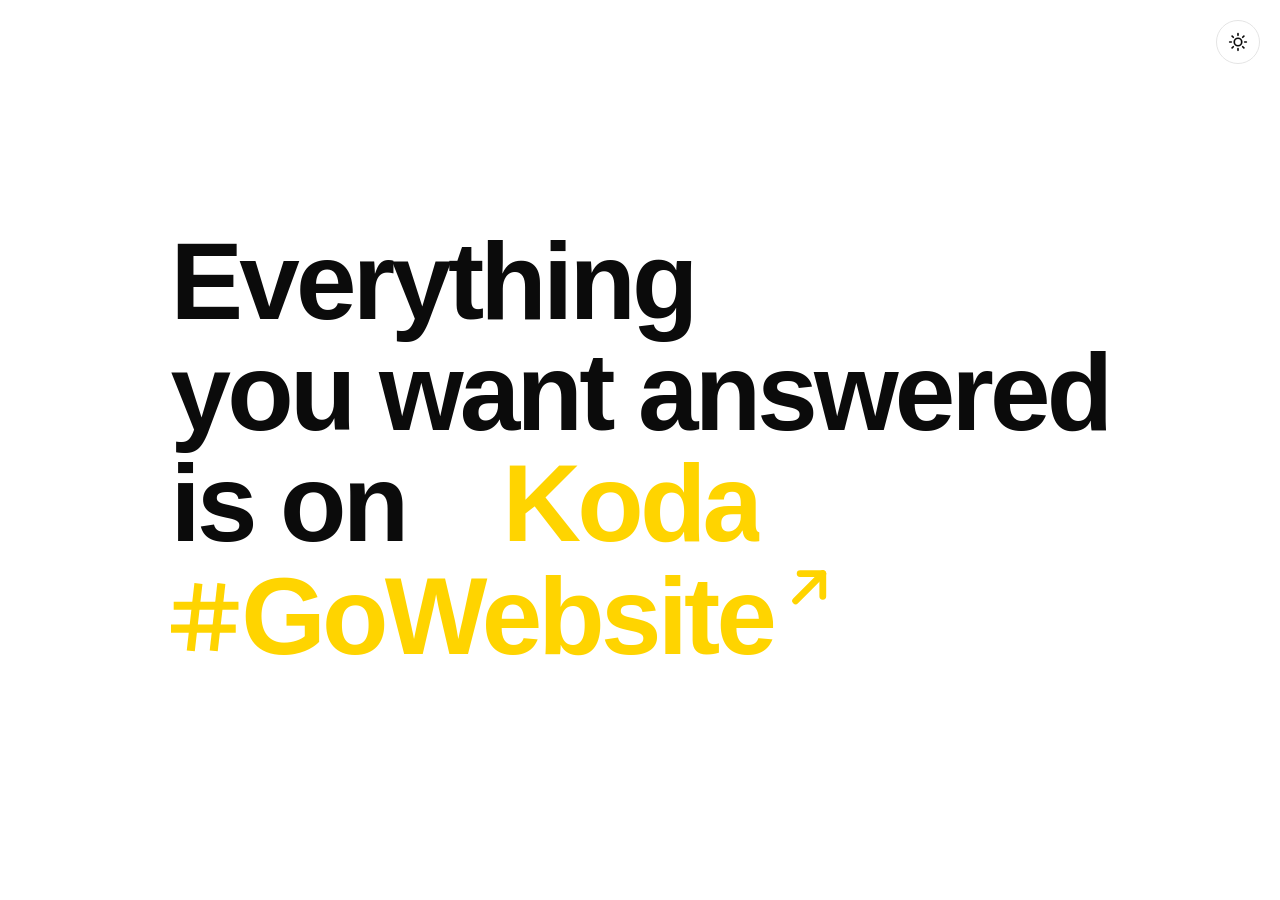
==== commit 7b889baa: "Show the #GoWebsite arrow on desktop too Co-Authored-By: Claude Opus 5.5 <noreply@anthropic.com>" ====
--- a/index.html
+++ b/index.html
@@ -183,6 +183,23 @@
 
     .word { display: inline-block; }
 
+    /* A small arrow after #GoWebsite shows it's a link */
+    .go-arrow {
+      display: inline-block;
+      width: 0.5em;
+      height: 0.5em;
+      margin-left: 0.08em;
+      vertical-align: 0.36em;
+      opacity: 0;
+      animation: arrow-in 0.4s ease forwards;
+      animation-delay: calc(var(--base) + 1.1s);
+    }
+
+    @keyframes arrow-in {
+      from { opacity: 0; transform: translate(-0.12em, 0.12em); }
+      to { opacity: 1; transform: none; }
+    }
+
     .tag.intro .word {
       clip-path: inset(0 100% 0 0);
       transform: translateX(-0.35em);
@@ -246,19 +263,19 @@
 
     .k-leaving .theme-toggle { opacity: 0; transition: opacity 0.3s; }
 
-    /* Phones: bigger text spread over the whole screen */
+    /* Phones: big text, grouped in the middle of the screen with even gaps */
     @media (max-width: 640px) {
-      body { align-items: stretch; justify-content: stretch; }
+      /* Sit lower than centre, so both choices are within easy thumb reach */
+      body { align-items: flex-end; justify-content: stretch; }
 
       .hero {
         width: 100%;
-        height: 100%;
         display: flex;
         flex-direction: column;
-        justify-content: space-between;
-        padding: 18px 20px 18px;
-        font-size: 15vw;
-        line-height: 1;
+        gap: clamp(12px, 2.8vh, 26px);
+        padding: 64px 20px 28vh;
+        font-size: 14vw;
+        line-height: 1.05;
       }
 
       .line.half { display: block; }
@@ -267,6 +284,7 @@
 
     @media (prefers-reduced-motion: reduce) {
       .line { animation: none; }
+      .go-arrow { animation: none; opacity: 1; }
       .tag.draw .hash line, .tag.loop .hash line, .tag.intro .word { animation: none; stroke-dashoffset: 0; clip-path: none; transform: none; }
       .tag.koda::after { animation: none; transform: scaleX(1); }
       .rings { display: none; }
@@ -286,7 +304,7 @@
     <span class="line half" style="--i: 1"><span class="plain" style="--i: 1">you want</span></span>
     <span class="line half" style="--i: 2"><span class="plain" style="--i: 2">answered</span></span>
     <span class="line" style="--i: 3"><span class="plain" style="--i: 3">is on&nbsp;</span><a class="tag koda loop intro" href="koda-login.html" aria-label="#Koda" style="--i: 4; --base: 0.75s" data-wipe-light="#faf9f5" data-wipe-dark="#000000"><svg class="hash" viewBox="0 0 100 100" aria-hidden="true"><line pathLength="1" style="--n: 0" x1="40" y1="6" x2="30" y2="94"/><line pathLength="1" style="--n: 1" x1="74" y1="6" x2="64" y2="94"/><line pathLength="1" style="--n: 2" x1="10" y1="33" x2="94" y2="33"/><line pathLength="1" style="--n: 3" x1="6" y1="67" x2="90" y2="67"/></svg><span class="word">Koda</span></a></span>
-    <span class="line" style="--i: 4"><a class="tag draw intro" href="login.html" aria-label="#GoWebsite" style="--i: 5; --base: 1.05s" data-wipe-light="#eef2ff" data-wipe-dark="#eef2ff"><svg class="hash" viewBox="0 0 100 100" aria-hidden="true"><line pathLength="1" style="--n: 0" x1="40" y1="6" x2="30" y2="94"/><line pathLength="1" style="--n: 1" x1="74" y1="6" x2="64" y2="94"/><line pathLength="1" style="--n: 2" x1="10" y1="33" x2="94" y2="33"/><line pathLength="1" style="--n: 3" x1="6" y1="67" x2="90" y2="67"/></svg><span class="word">GoWebsite</span></a></span>
+    <span class="line" style="--i: 4"><a class="tag draw intro" href="login.html" aria-label="#GoWebsite" style="--i: 5; --base: 1.05s" data-wipe-light="#eef2ff" data-wipe-dark="#eef2ff"><svg class="hash" viewBox="0 0 100 100" aria-hidden="true"><line pathLength="1" style="--n: 0" x1="40" y1="6" x2="30" y2="94"/><line pathLength="1" style="--n: 1" x1="74" y1="6" x2="64" y2="94"/><line pathLength="1" style="--n: 2" x1="10" y1="33" x2="94" y2="33"/><line pathLength="1" style="--n: 3" x1="6" y1="67" x2="90" y2="67"/></svg><span class="word">GoWebsite</span><svg class="go-arrow" viewBox="0 0 24 24" fill="none" stroke="currentColor" stroke-width="3" stroke-linecap="round" stroke-linejoin="round" aria-hidden="true"><line x1="6" y1="18" x2="18" y2="6"/><polyline points="8 6 18 6 18 16"/></svg></a></span>
   </main>
 
   <script>
